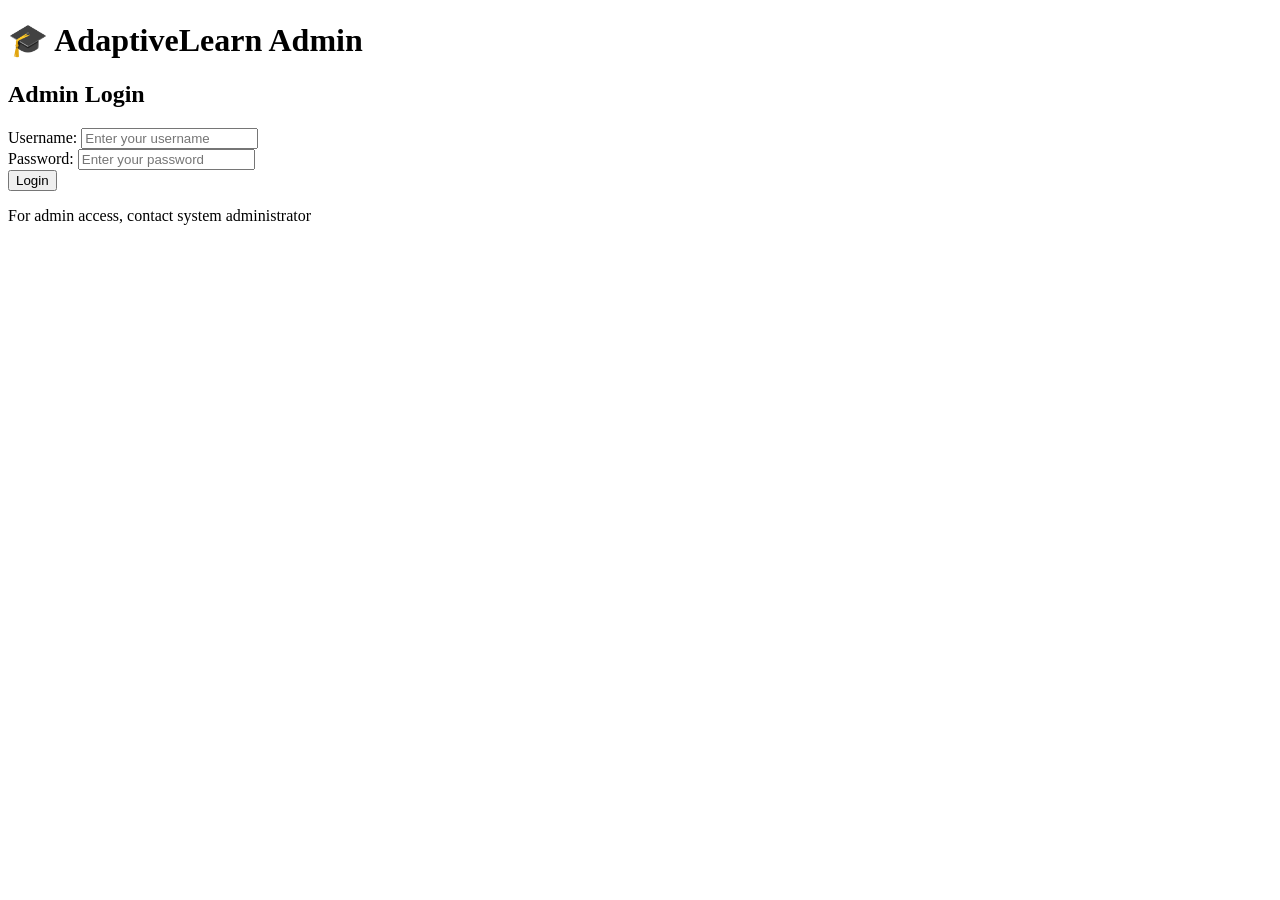
==== frontend/admin.html @ f17b7a79 "Initial clean version v2" ====
<!DOCTYPE html>
<html lang="en">
<head>
    <meta charset="UTF-8">
    <meta name="viewport" content="width=device-width, initial-scale=1.0">
    <title>Admin Dashboard - AdaptiveLearn</title>
    <link rel="stylesheet" href="../css/admin-style.css">
</head>
<body>
    <div id="adminApp">
        <!-- Login Page -->
        <div id="loginPage" class="login-page">
            <div class="login-container">
                <div class="login-box">
                    <h1>🎓 AdaptiveLearn Admin</h1>
                    <h2>Admin Login</h2>
                    <form onsubmit="handleAdminLogin(event)">
                        <div class="form-group">
                            <label for="adminUsername">Username:</label>
                            <input type="text" id="adminUsername" placeholder="Enter your username" required>
                        </div>
                        <div class="form-group">
                            <label for="adminPassword">Password:</label>
                            <input type="password" id="adminPassword" placeholder="Enter your password" required>
                        </div>
                        <button type="submit" class="btn btn-login">Login</button>
                        <p id="loginError" class="error-message" style="display: none;"></p>
                    </form>
                    <p class="login-footer">For admin access, contact system administrator</p>
                </div>
            </div>
        </div>

        <!-- Dashboard (Hidden until logged in) -->
        <div id="dashboardArea" style="display: none;">
        <!-- Navigation -->
        <nav class="admin-navbar">
            <div class="nav-container">
                <div class="logo">🎓 AdaptiveLearn Admin</div>
                <ul class="nav-menu">
                    <li><a href="#" onclick="navigateTo('dashboard')" class="nav-link">Dashboard</a></li>
                    <li><a href="#" onclick="navigateTo('students')" class="nav-link">Students</a></li>
                    <li><a href="#" onclick="navigateTo('exercises')" class="nav-link">Exercises</a></li>
                    <li><a href="#" onclick="navigateTo('analytics')" class="nav-link">Analytics</a></li>
                    <li><a href="#" onclick="navigateTo('logs')" class="nav-link">Logs</a></li>
                    <li><a href="#" onclick="logout()" class="nav-link logout">Logout</a></li>
                </ul>
            </div>
        </nav>

        <div class="admin-container">
            
            <!-- Dashboard Page -->
            <div id="dashboard" class="admin-page active">
                <h1>Admin Dashboard</h1>
                <div class="stats-grid">
                    <div class="stat-card">
                        <h3>Total Students</h3>
                        <div class="stat-value" id="totalStudents">0</div>
                    </div>
                    <div class="stat-card">
                        <h3>Active Students</h3>
                        <div class="stat-value" id="activeStudents">0</div>
                    </div>
                    <div class="stat-card">
                        <h3>Total Exercises</h3>
                        <div class="stat-value" id="totalExercises">0</div>
                    </div>
                    <div class="stat-card">
                        <h3>Admin Exercises</h3>
                        <div class="stat-value" id="adminExercises">0</div>
                    </div>
                </div>

                <div class="dashboard-grid">
                    <div class="dashboard-section">
                        <h2>Student Mastery Distribution</h2>
                        <div id="masteryChart" class="chart">
                            <div class="bar-item">
                                <span>Excellent (≥70%)</span>
                                <div class="bar"><div class="fill excellent" style="width: 0%"></div></div>
                                <span id="excellentCount">0</span>
                            </div>
                            <div class="bar-item">
                                <span>Good (40-70%)</span>
                                <div class="bar"><div class="fill good" style="width: 0%"></div></div>
                                <span id="goodCount">0</span>
                            </div>
                            <div class="bar-item">
                                <span>Needs Work (<40%)</span>
                                <div class="bar"><div class="fill weak" style="width: 0%"></div></div>
                                <span id="weakCount">0</span>
                            </div>
                        </div>
                    </div>

                    <div class="dashboard-section">
                        <h2>Recent Admin Actions</h2>
                        <div id="recentLogs" class="logs-list">
                            <!-- Logs loaded here -->
                        </div>
                    </div>
                </div>
            </div>

            <!-- Students Management Page -->
            <div id="students" class="admin-page">
                <h1>Student Management</h1>
                
                <button class="btn btn-primary" onclick="showCreateStudentForm()">+ Create Student</button>

                <!-- Create Student Form -->
                <div id="createStudentForm" class="form-modal" style="display:none;">
                    <div class="form-content">
                        <h2>Create New Student</h2>
                        <form onsubmit="handleCreateStudent(event)">
                            <input type="text" id="newUsername" placeholder="Username" required>
                            <input type="email" id="newEmail" placeholder="Email" required>
                            <input type="password" id="newPassword" placeholder="Password" required>
                            <select id="newRole">
                                <option value="student">Student</option>
                                <option value="admin">Admin</option>
                            </select>
                            <button type="submit" class="btn btn-success">Create</button>
                            <button type="button" class="btn btn-secondary" onclick="hideCreateStudentForm()">Cancel</button>
                        </form>
                    </div>
                </div>

                <!-- Students Table -->
                <div class="table-responsive">
                    <table class="data-table">
                        <thead>
                            <tr>
                                <th>ID</th>
                                <th>Username</th>
                                <th>Email</th>
                                <th>Role</th>
                                <th>Status</th>
                                <th>Created</th>
                                <th>Actions</th>
                            </tr>
                        </thead>
                        <tbody id="studentsTableBody">
                            <!-- Students loaded here -->
                        </tbody>
                    </table>
                </div>
            </div>

            <!-- Exercises Management Page -->
            <div id="exercises" class="admin-page">
                <h1>Exercise Management</h1>
                
                <button class="btn btn-primary" onclick="showCreateExerciseForm()">+ Create Exercise</button>

                <!-- Create Exercise Form -->
                <div id="createExerciseForm" class="form-modal" style="display:none;">
                    <div class="form-content large">
                        <h2>Create New Exercise</h2>
                        <form onsubmit="handleCreateExercise(event)">
                            <div class="form-row">
                                <div class="form-group">
                                    <label>Title *</label>
                                    <input type="text" id="exTitle" required>
                                </div>
                                <div class="form-group">
                                    <label>Difficulty *</label>
                                    <select id="exDifficulty" required>
                                        <option value="">-- Select --</option>
                                        <option value="easy">Easy</option>
                                        <option value="medium">Medium</option>
                                        <option value="challenging">Challenging</option>
                                    </select>
                                </div>
                            </div>

                            <div class="form-row">
                                <div class="form-group">
                                    <label>Exercise Type *</label>
                                    <select id="exType" onchange="updateExerciseForm()" required>
                                        <option value="">-- Select --</option>
                                        <option value="mcq">Multiple Choice</option>
                                        <option value="short_answer">Short Answer</option>
                                        <option value="long_answer">Long Answer</option>
                                        <option value="true_false">True/False</option>
                                        <option value="drag_drop">Drag & Drop</option>
                                        <option value="match_lines">Match Lines</option>
                                    </select>
                                </div>
                                <div class="form-group">
                                    <label>Concept *</label>
                                    <select id="exConcept" required>
                                        <option value="">-- Select Concept --</option>
                                    </select>
                                </div>
                            </div>

                            <div class="form-row">
                                <div class="form-group">
                                    <label>Error Type Targeted</label>
                                    <select id="exErrorType">
                                        <option value="">None (General)</option>
                                        <option value="conceptual">Conceptual Errors</option>
                                        <option value="procedural">Procedural Errors</option>
                                        <option value="careless">Careless Errors</option>
                                    </select>
                                </div>
                                <div class="form-group">
                                    <label>
                                        <input type="checkbox" id="exDiagnostic"> Is Diagnostic?
                                    </label>
                                </div>
                            </div>

                            <!-- Dynamic fields based on exercise type -->
                            <div id="dynamicExerciseFields">
                                <!-- Fields injected here -->
                            </div>

                            <button type="submit" class="btn btn-success">Create Exercise</button>
                            <button type="button" class="btn btn-secondary" onclick="hideCreateExerciseForm()">Cancel</button>
                        </form>
                    </div>
                </div>

                <!-- Edit Exercise Modal -->
                <div id="editExerciseForm" class="form-modal" style="display:none;">
                    <div class="form-content large">
                        <h2>Edit Exercise</h2>
                        <form onsubmit="handleEditExercise(event)">
                            <input type="hidden" id="editExId">
                            <div class="form-row">
                                <div class="form-group">
                                    <label>Title *</label>
                                    <input type="text" id="editExTitle" required>
                                </div>
                                <div class="form-group">
                                    <label>Difficulty *</label>
                                    <select id="editExDifficulty" required>
                                        <option value="easy">Easy</option>
                                        <option value="medium">Medium</option>
                                        <option value="challenging">Challenging</option>
                                    </select>
                                </div>
                            </div>
                            <div class="form-row">
                                <div class="form-group">
                                    <label>Error Type Targeted</label>
                                    <select id="editExErrorType">
                                        <option value="">None (General)</option>
                                        <option value="conceptual">Conceptual Errors</option>
                                        <option value="procedural">Procedural Errors</option>
                                        <option value="careless">Careless Errors</option>
                                    </select>
                                </div>
                                <div class="form-group">
                                    <label>
                                        <input type="checkbox" id="editExDiagnostic"> Is Diagnostic?
                                    </label>
                                </div>
                            </div>
                            <div class="form-group">
                                <label>Content JSON</label>
                                <textarea id="editExContentJson" rows="6" style="font-family:monospace;font-size:0.85rem;"></textarea>
                            </div>
                            <button type="submit" class="btn btn-success">Save Changes</button>
                            <button type="button" class="btn btn-secondary" onclick="hideEditExerciseForm()">Cancel</button>
                        </form>
                    </div>
                </div>

                <!-- Exercises Table -->
                <div class="table-responsive">
                    <table class="data-table">
                        <thead>
                            <tr>
                                <th>ID</th>
                                <th>Title</th>
                                <th>Concept</th>
                                <th>Type</th>
                                <th>Difficulty</th>
                                <th>Diagnostic</th>
                                <th>Error Type</th>
                                <th>Active</th>
                                <th>Actions</th>
                            </tr>
                        </thead>
                        <tbody id="exercisesTableBody">
                            <!-- Exercises loaded here -->
                        </tbody>
                    </table>
                </div>
            </div>

            <!-- Analytics Page -->
            <div id="analytics" class="admin-page">
                <h1>System Analytics</h1>
                
                <div class="analytics-grid">
                    <div class="analytics-card">
                        <h2>System Overview</h2>
                        <div class="metric">
                            <span>Total Students</span>
                            <strong id="analyticsStudents">0</strong>
                        </div>
                        <div class="metric">
                            <span>Average Mastery</span>
                            <strong id="analyticsAvgMastery">0%</strong>
                        </div>
                        <div class="metric">
                            <span>Total Exercises</span>
                            <strong id="analyticsExercises">0</strong>
                        </div>
                        <div class="metric">
                            <span>Diagnostic Rate</span>
                            <strong id="analyticsDiagnostic">0%</strong>
                        </div>
                    </div>

                    <div class="analytics-card">
                        <h2>Weakest Concepts</h2>
                        <div id="weakestConceptsList">
                            <!-- Loaded dynamically -->
                        </div>
                    </div>

                    <div class="analytics-card">
                        <h2>Most Common Errors</h2>
                        <div id="commonErrorsList">
                            <!-- Loaded dynamically -->
                        </div>
                    </div>
                </div>
            </div>

            <!-- Logs Page -->
            <div id="logs" class="admin-page">
                <h1>Admin Action Logs</h1>
                
                <div class="logs-filters">
                    <input type="text" id="logSearch" placeholder="Search logs...">
                    <select id="logAction" onchange="filterLogs()">
                        <option value="">All Actions</option>
                        <option value="create_student">Create Student</option>
                        <option value="update_student">Update Student</option>
                        <option value="delete_student">Delete Student</option>
                        <option value="create_exercise">Create Exercise</option>
                        <option value="update_exercise">Update Exercise</option>
                    </select>
                </div>

                <div class="table-responsive">
                    <table class="data-table">
                        <thead>
                            <tr>
                                <th>ID</th>
                                <th>Admin</th>
                                <th>Action</th>
                                <th>Entity</th>
                                <th>Entity ID</th>
                                <th>Timestamp</th>
                                <th>Details</th>
                            </tr>
                        </thead>
                        <tbody id="logsTableBody">
                            <!-- Logs loaded here -->
                        </tbody>
                    </table>
                </div>
            </div>
        </div>
        </div>
    </div>

    <script src="../js/admin-api.js"></script>
    <script src="../js/admin-app.js"></script>
</body>
</html>
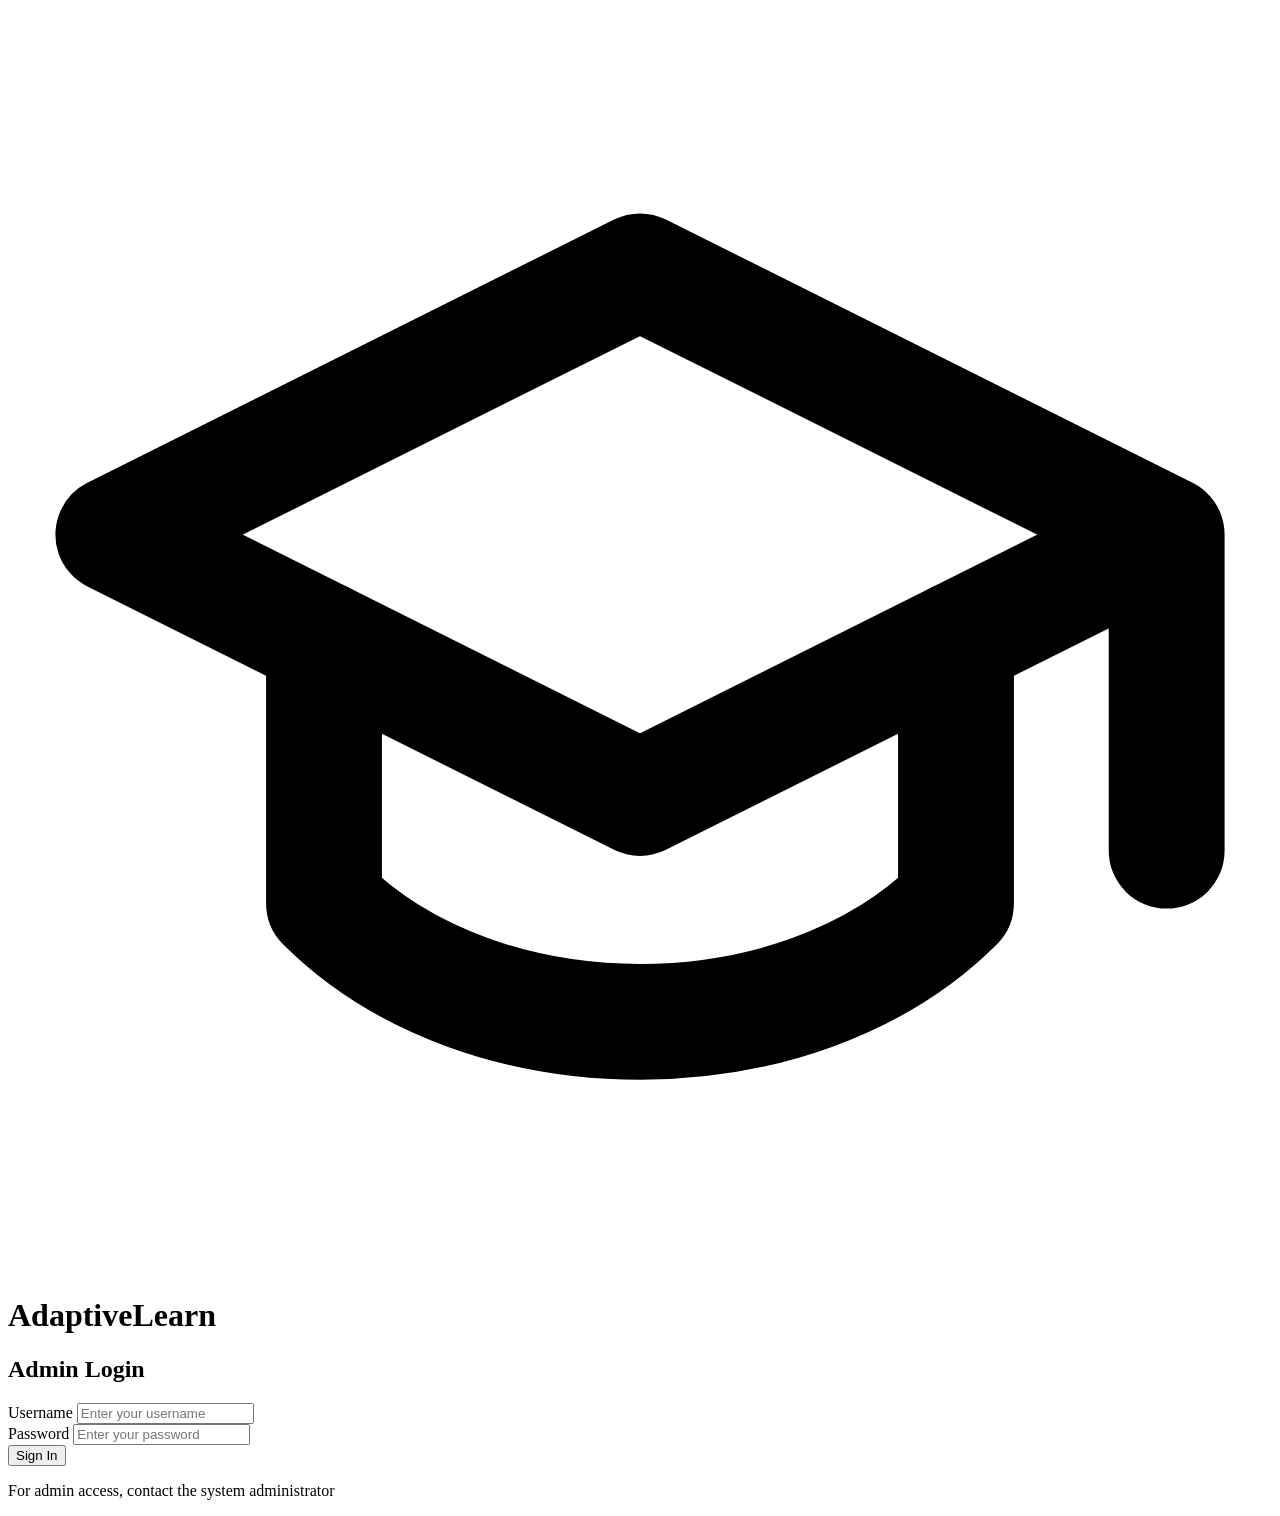
==== commit e20b05fd: "Initial commit — AdaptiveLearn v3" ====
--- a/frontend/admin.html
+++ b/frontend/admin.html
@@ -3,7 +3,9 @@
 <head>
     <meta charset="UTF-8">
     <meta name="viewport" content="width=device-width, initial-scale=1.0">
-    <title>Admin Dashboard - AdaptiveLearn</title>
+    <title>Admin — AdaptiveLearn</title>
+    <link rel="preconnect" href="https://fonts.googleapis.com">
+    <link rel="preconnect" href="https://fonts.gstatic.com" crossorigin>
     <link rel="stylesheet" href="../css/admin-style.css">
 </head>
 <body>
@@ -12,21 +14,28 @@
         <div id="loginPage" class="login-page">
             <div class="login-container">
                 <div class="login-box">
-                    <h1>🎓 AdaptiveLearn Admin</h1>
+                    <div class="login-logo">
+                        <div class="login-logo-mark">
+                            <svg viewBox="0 0 24 24" fill="none" stroke="currentColor" stroke-width="2.2" stroke-linecap="round" stroke-linejoin="round">
+                                <path d="M22 10v6M2 10l10-5 10 5-10 5z"/><path d="M6 12v5c3 3 9 3 12 0v-5"/>
+                            </svg>
+                        </div>
+                        <h1>AdaptiveLearn</h1>
+                    </div>
                     <h2>Admin Login</h2>
                     <form onsubmit="handleAdminLogin(event)">
                         <div class="form-group">
-                            <label for="adminUsername">Username:</label>
+                            <label for="adminUsername">Username</label>
                             <input type="text" id="adminUsername" placeholder="Enter your username" required>
                         </div>
                         <div class="form-group">
-                            <label for="adminPassword">Password:</label>
+                            <label for="adminPassword">Password</label>
                             <input type="password" id="adminPassword" placeholder="Enter your password" required>
                         </div>
-                        <button type="submit" class="btn btn-login">Login</button>
+                        <button type="submit" class="btn btn-login">Sign In</button>
                         <p id="loginError" class="error-message" style="display: none;"></p>
                     </form>
-                    <p class="login-footer">For admin access, contact system administrator</p>
+                    <p class="login-footer">For admin access, contact the system administrator</p>
                 </div>
             </div>
         </div>
@@ -36,23 +45,52 @@
         <!-- Navigation -->
         <nav class="admin-navbar">
             <div class="nav-container">
-                <div class="logo">🎓 AdaptiveLearn Admin</div>
+                <div class="logo">
+                    <span class="logo-mark">
+                        <svg viewBox="0 0 24 24" fill="none" stroke="currentColor" stroke-width="2.2" stroke-linecap="round" stroke-linejoin="round">
+                            <path d="M22 10v6M2 10l10-5 10 5-10 5z"/><path d="M6 12v5c3 3 9 3 12 0v-5"/>
+                        </svg>
+                    </span>
+                    AdaptiveLearn
+                    <span class="logo-badge">Admin</span>
+                </div>
                 <ul class="nav-menu">
-                    <li><a href="#" onclick="navigateTo('dashboard')" class="nav-link">Dashboard</a></li>
-                    <li><a href="#" onclick="navigateTo('students')" class="nav-link">Students</a></li>
-                    <li><a href="#" onclick="navigateTo('exercises')" class="nav-link">Exercises</a></li>
-                    <li><a href="#" onclick="navigateTo('analytics')" class="nav-link">Analytics</a></li>
-                    <li><a href="#" onclick="navigateTo('logs')" class="nav-link">Logs</a></li>
-                    <li><a href="#" onclick="logout()" class="nav-link logout">Logout</a></li>
+                    <li><a href="#" onclick="navigateTo('dashboard')" class="nav-link">
+                        <svg style="width:14px;height:14px;stroke:currentColor;fill:none;stroke-width:2;stroke-linecap:round;stroke-linejoin:round;flex-shrink:0;" viewBox="0 0 24 24"><rect x="3" y="3" width="7" height="7"/><rect x="14" y="3" width="7" height="7"/><rect x="14" y="14" width="7" height="7"/><rect x="3" y="14" width="7" height="7"/></svg>
+                        Dashboard
+                    </a></li>
+                    <li><a href="#" onclick="navigateTo('students')" class="nav-link">
+                        <svg style="width:14px;height:14px;stroke:currentColor;fill:none;stroke-width:2;stroke-linecap:round;stroke-linejoin:round;flex-shrink:0;" viewBox="0 0 24 24"><path d="M17 21v-2a4 4 0 00-4-4H5a4 4 0 00-4 4v2"/><circle cx="9" cy="7" r="4"/><path d="M23 21v-2a4 4 0 00-3-3.87"/><path d="M16 3.13a4 4 0 010 7.75"/></svg>
+                        Students
+                    </a></li>
+                    <li><a href="#" onclick="navigateTo('exercises')" class="nav-link">
+                        <svg style="width:14px;height:14px;stroke:currentColor;fill:none;stroke-width:2;stroke-linecap:round;stroke-linejoin:round;flex-shrink:0;" viewBox="0 0 24 24"><path d="M12 20h9"/><path d="M16.5 3.5a2.121 2.121 0 013 3L7 19l-4 1 1-4 12.5-12.5z"/></svg>
+                        Exercises
+                    </a></li>
+                    <li><a href="#" onclick="navigateTo('analytics')" class="nav-link">
+                        <svg style="width:14px;height:14px;stroke:currentColor;fill:none;stroke-width:2;stroke-linecap:round;stroke-linejoin:round;flex-shrink:0;" viewBox="0 0 24 24"><line x1="18" y1="20" x2="18" y2="10"/><line x1="12" y1="20" x2="12" y2="4"/><line x1="6" y1="20" x2="6" y2="14"/></svg>
+                        Analytics
+                    </a></li>
+                    <li><a href="#" onclick="navigateTo('logs')" class="nav-link">
+                        <svg style="width:14px;height:14px;stroke:currentColor;fill:none;stroke-width:2;stroke-linecap:round;stroke-linejoin:round;flex-shrink:0;" viewBox="0 0 24 24"><path d="M14 2H6a2 2 0 00-2 2v16a2 2 0 002 2h12a2 2 0 002-2V8z"/><polyline points="14 2 14 8 20 8"/><line x1="16" y1="13" x2="8" y2="13"/><line x1="16" y1="17" x2="8" y2="17"/><polyline points="10 9 9 9 8 9"/></svg>
+                        Logs
+                    </a></li>
+                    <li><a href="#" onclick="logout()" class="nav-link logout">
+                        <svg style="width:14px;height:14px;stroke:currentColor;fill:none;stroke-width:2;stroke-linecap:round;stroke-linejoin:round;flex-shrink:0;" viewBox="0 0 24 24"><path d="M9 21H5a2 2 0 01-2-2V5a2 2 0 012-2h4"/><polyline points="16 17 21 12 16 7"/><line x1="21" y1="12" x2="9" y2="12"/></svg>
+                        Logout
+                    </a></li>
                 </ul>
             </div>
         </nav>
 
         <div class="admin-container">
-            
+
             <!-- Dashboard Page -->
             <div id="dashboard" class="admin-page active">
-                <h1>Admin Dashboard</h1>
+                <h1>
+                    <svg class="page-icon" viewBox="0 0 24 24"><rect x="3" y="3" width="7" height="7"/><rect x="14" y="3" width="7" height="7"/><rect x="14" y="14" width="7" height="7"/><rect x="3" y="14" width="7" height="7"/></svg>
+                    Admin Dashboard
+                </h1>
                 <div class="stats-grid">
                     <div class="stat-card">
                         <h3>Total Students</h3>
@@ -74,7 +112,7 @@
 
                 <div class="dashboard-grid">
                     <div class="dashboard-section">
-                        <h2>Student Mastery Distribution</h2>
+                        <h2>Répartition Maîtrise Étudiants</h2>
                         <div id="masteryChart" class="chart">
                             <div class="bar-item">
                                 <span>Excellent (≥70%)</span>
@@ -82,12 +120,12 @@
                                 <span id="excellentCount">0</span>
                             </div>
                             <div class="bar-item">
-                                <span>Good (40-70%)</span>
+                                <span>Bon (40-70%)</span>
                                 <div class="bar"><div class="fill good" style="width: 0%"></div></div>
                                 <span id="goodCount">0</span>
                             </div>
                             <div class="bar-item">
-                                <span>Needs Work (<40%)</span>
+                                <span>À améliorer (&lt;40%)</span>
                                 <div class="bar"><div class="fill weak" style="width: 0%"></div></div>
                                 <span id="weakCount">0</span>
                             </div>
@@ -95,37 +133,39 @@
                     </div>
 
                     <div class="dashboard-section">
-                        <h2>Recent Admin Actions</h2>
-                        <div id="recentLogs" class="logs-list">
-                            <!-- Logs loaded here -->
-                        </div>
-                    </div>
+                        <h2>Actions Admin Récentes</h2>
+                        <div id="recentLogs" class="logs-list"></div>
+                    </div>
+                </div>
+
+                <!-- Quick Diagnostic Stats -->
+                <div class="dashboard-section full-width" style="margin-top:1.5rem;">
+                    <h2>
+                        <svg style="width:16px;height:16px;stroke:currentColor;fill:none;stroke-width:2;stroke-linecap:round;stroke-linejoin:round;color:var(--text-tertiary);" viewBox="0 0 24 24"><line x1="18" y1="20" x2="18" y2="10"/><line x1="12" y1="20" x2="12" y2="4"/><line x1="6" y1="20" x2="6" y2="14"/></svg>
+                        Statistiques Diagnostiques Rapides
+                    </h2>
+                    <div style="display:flex;align-items:center;gap:1rem;margin-bottom:1rem;flex-wrap:wrap;">
+                        <label style="font-weight:600;font-size:0.85rem;color:var(--text-secondary);">Test (Séquence) :</label>
+                        <select id="dashSeqSelect" onchange="loadDashSeqStats()" style="padding:.4rem .8rem;border-radius:8px;border:1.5px solid var(--border);min-width:240px;font-family:inherit;font-size:0.875rem;">
+                            <option value="">— Sélectionner un test —</option>
+                        </select>
+                    </div>
+                    <div id="dashSeqStats" style="display:none;"></div>
+                    <div id="dashSeqNoData" style="display:none;color:var(--text-tertiary);font-style:italic;font-size:0.875rem;">Aucune donnée disponible pour ce test.</div>
                 </div>
             </div>
 
             <!-- Students Management Page -->
             <div id="students" class="admin-page">
-                <h1>Student Management</h1>
-                
-                <button class="btn btn-primary" onclick="showCreateStudentForm()">+ Create Student</button>
-
-                <!-- Create Student Form -->
-                <div id="createStudentForm" class="form-modal" style="display:none;">
-                    <div class="form-content">
-                        <h2>Create New Student</h2>
-                        <form onsubmit="handleCreateStudent(event)">
-                            <input type="text" id="newUsername" placeholder="Username" required>
-                            <input type="email" id="newEmail" placeholder="Email" required>
-                            <input type="password" id="newPassword" placeholder="Password" required>
-                            <select id="newRole">
-                                <option value="student">Student</option>
-                                <option value="admin">Admin</option>
-                            </select>
-                            <button type="submit" class="btn btn-success">Create</button>
-                            <button type="button" class="btn btn-secondary" onclick="hideCreateStudentForm()">Cancel</button>
-                        </form>
-                    </div>
-                </div>
+                <h1>
+                    <svg class="page-icon" viewBox="0 0 24 24"><path d="M17 21v-2a4 4 0 00-4-4H5a4 4 0 00-4 4v2"/><circle cx="9" cy="7" r="4"/><path d="M23 21v-2a4 4 0 00-3-3.87"/><path d="M16 3.13a4 4 0 010 7.75"/></svg>
+                    Student Management
+                </h1>
+
+                <button class="btn btn-primary" onclick="showCreateStudentForm()">
+                    <svg style="width:14px;height:14px;stroke:white;fill:none;stroke-width:2.5;stroke-linecap:round;stroke-linejoin:round;" viewBox="0 0 24 24"><line x1="12" y1="5" x2="12" y2="19"/><line x1="5" y1="12" x2="19" y2="12"/></svg>
+                    Create Student
+                </button>
 
                 <!-- Students Table -->
                 <div class="table-responsive">
@@ -135,140 +175,29 @@
                                 <th>ID</th>
                                 <th>Username</th>
                                 <th>Email</th>
+                                <th>Classe</th>
                                 <th>Role</th>
                                 <th>Status</th>
                                 <th>Created</th>
                                 <th>Actions</th>
                             </tr>
                         </thead>
-                        <tbody id="studentsTableBody">
-                            <!-- Students loaded here -->
-                        </tbody>
+                        <tbody id="studentsTableBody"></tbody>
                     </table>
                 </div>
             </div>
 
             <!-- Exercises Management Page -->
             <div id="exercises" class="admin-page">
-                <h1>Exercise Management</h1>
-                
-                <button class="btn btn-primary" onclick="showCreateExerciseForm()">+ Create Exercise</button>
-
-                <!-- Create Exercise Form -->
-                <div id="createExerciseForm" class="form-modal" style="display:none;">
-                    <div class="form-content large">
-                        <h2>Create New Exercise</h2>
-                        <form onsubmit="handleCreateExercise(event)">
-                            <div class="form-row">
-                                <div class="form-group">
-                                    <label>Title *</label>
-                                    <input type="text" id="exTitle" required>
-                                </div>
-                                <div class="form-group">
-                                    <label>Difficulty *</label>
-                                    <select id="exDifficulty" required>
-                                        <option value="">-- Select --</option>
-                                        <option value="easy">Easy</option>
-                                        <option value="medium">Medium</option>
-                                        <option value="challenging">Challenging</option>
-                                    </select>
-                                </div>
-                            </div>
-
-                            <div class="form-row">
-                                <div class="form-group">
-                                    <label>Exercise Type *</label>
-                                    <select id="exType" onchange="updateExerciseForm()" required>
-                                        <option value="">-- Select --</option>
-                                        <option value="mcq">Multiple Choice</option>
-                                        <option value="short_answer">Short Answer</option>
-                                        <option value="long_answer">Long Answer</option>
-                                        <option value="true_false">True/False</option>
-                                        <option value="drag_drop">Drag & Drop</option>
-                                        <option value="match_lines">Match Lines</option>
-                                    </select>
-                                </div>
-                                <div class="form-group">
-                                    <label>Concept *</label>
-                                    <select id="exConcept" required>
-                                        <option value="">-- Select Concept --</option>
-                                    </select>
-                                </div>
-                            </div>
-
-                            <div class="form-row">
-                                <div class="form-group">
-                                    <label>Error Type Targeted</label>
-                                    <select id="exErrorType">
-                                        <option value="">None (General)</option>
-                                        <option value="conceptual">Conceptual Errors</option>
-                                        <option value="procedural">Procedural Errors</option>
-                                        <option value="careless">Careless Errors</option>
-                                    </select>
-                                </div>
-                                <div class="form-group">
-                                    <label>
-                                        <input type="checkbox" id="exDiagnostic"> Is Diagnostic?
-                                    </label>
-                                </div>
-                            </div>
-
-                            <!-- Dynamic fields based on exercise type -->
-                            <div id="dynamicExerciseFields">
-                                <!-- Fields injected here -->
-                            </div>
-
-                            <button type="submit" class="btn btn-success">Create Exercise</button>
-                            <button type="button" class="btn btn-secondary" onclick="hideCreateExerciseForm()">Cancel</button>
-                        </form>
-                    </div>
-                </div>
-
-                <!-- Edit Exercise Modal -->
-                <div id="editExerciseForm" class="form-modal" style="display:none;">
-                    <div class="form-content large">
-                        <h2>Edit Exercise</h2>
-                        <form onsubmit="handleEditExercise(event)">
-                            <input type="hidden" id="editExId">
-                            <div class="form-row">
-                                <div class="form-group">
-                                    <label>Title *</label>
-                                    <input type="text" id="editExTitle" required>
-                                </div>
-                                <div class="form-group">
-                                    <label>Difficulty *</label>
-                                    <select id="editExDifficulty" required>
-                                        <option value="easy">Easy</option>
-                                        <option value="medium">Medium</option>
-                                        <option value="challenging">Challenging</option>
-                                    </select>
-                                </div>
-                            </div>
-                            <div class="form-row">
-                                <div class="form-group">
-                                    <label>Error Type Targeted</label>
-                                    <select id="editExErrorType">
-                                        <option value="">None (General)</option>
-                                        <option value="conceptual">Conceptual Errors</option>
-                                        <option value="procedural">Procedural Errors</option>
-                                        <option value="careless">Careless Errors</option>
-                                    </select>
-                                </div>
-                                <div class="form-group">
-                                    <label>
-                                        <input type="checkbox" id="editExDiagnostic"> Is Diagnostic?
-                                    </label>
-                                </div>
-                            </div>
-                            <div class="form-group">
-                                <label>Content JSON</label>
-                                <textarea id="editExContentJson" rows="6" style="font-family:monospace;font-size:0.85rem;"></textarea>
-                            </div>
-                            <button type="submit" class="btn btn-success">Save Changes</button>
-                            <button type="button" class="btn btn-secondary" onclick="hideEditExerciseForm()">Cancel</button>
-                        </form>
-                    </div>
-                </div>
+                <h1>
+                    <svg class="page-icon" viewBox="0 0 24 24"><path d="M12 20h9"/><path d="M16.5 3.5a2.121 2.121 0 013 3L7 19l-4 1 1-4 12.5-12.5z"/></svg>
+                    Exercise Management
+                </h1>
+
+                <button class="btn btn-primary" onclick="showCreateExerciseForm()">
+                    <svg style="width:14px;height:14px;stroke:white;fill:none;stroke-width:2.5;stroke-linecap:round;stroke-linejoin:round;" viewBox="0 0 24 24"><line x1="12" y1="5" x2="12" y2="19"/><line x1="5" y1="12" x2="19" y2="12"/></svg>
+                    Create Exercise
+                </button>
 
                 <!-- Exercises Table -->
                 <div class="table-responsive">
@@ -286,58 +215,71 @@
                                 <th>Actions</th>
                             </tr>
                         </thead>
-                        <tbody id="exercisesTableBody">
-                            <!-- Exercises loaded here -->
-                        </tbody>
+                        <tbody id="exercisesTableBody"></tbody>
                     </table>
                 </div>
             </div>
 
             <!-- Analytics Page -->
             <div id="analytics" class="admin-page">
-                <h1>System Analytics</h1>
-                
-                <div class="analytics-grid">
-                    <div class="analytics-card">
-                        <h2>System Overview</h2>
-                        <div class="metric">
-                            <span>Total Students</span>
-                            <strong id="analyticsStudents">0</strong>
-                        </div>
-                        <div class="metric">
-                            <span>Average Mastery</span>
-                            <strong id="analyticsAvgMastery">0%</strong>
-                        </div>
-                        <div class="metric">
-                            <span>Total Exercises</span>
-                            <strong id="analyticsExercises">0</strong>
-                        </div>
-                        <div class="metric">
-                            <span>Diagnostic Rate</span>
-                            <strong id="analyticsDiagnostic">0%</strong>
-                        </div>
-                    </div>
-
-                    <div class="analytics-card">
-                        <h2>Weakest Concepts</h2>
-                        <div id="weakestConceptsList">
-                            <!-- Loaded dynamically -->
-                        </div>
-                    </div>
-
-                    <div class="analytics-card">
-                        <h2>Most Common Errors</h2>
-                        <div id="commonErrorsList">
-                            <!-- Loaded dynamically -->
-                        </div>
-                    </div>
-                </div>
+                <h1>
+                    <svg class="page-icon" viewBox="0 0 24 24"><polyline points="22 12 18 12 15 21 9 3 6 12 2 12"/></svg>
+                    Analytics
+                </h1>
+
+                <!-- Tab navigation -->
+                <div class="analytics-tabs">
+                    <button class="atab active" id="atab-group" onclick="switchAnalyticsTab('group')">
+                        <svg class="tab-icon" viewBox="0 0 24 24" fill="none" stroke="currentColor" stroke-width="2" stroke-linecap="round" stroke-linejoin="round"><line x1="18" y1="20" x2="18" y2="10"/><line x1="12" y1="20" x2="12" y2="4"/><line x1="6" y1="20" x2="6" y2="14"/></svg>
+                        Analyse de Groupe
+                    </button>
+                    <button class="atab" id="atab-students" onclick="switchAnalyticsTab('students')">
+                        <svg class="tab-icon" viewBox="0 0 24 24" fill="none" stroke="currentColor" stroke-width="2" stroke-linecap="round" stroke-linejoin="round"><path d="M17 21v-2a4 4 0 00-4-4H5a4 4 0 00-4 4v2"/><circle cx="9" cy="7" r="4"/><path d="M23 21v-2a4 4 0 00-3-3.87"/><path d="M16 3.13a4 4 0 010 7.75"/></svg>
+                        Vue des Étudiants
+                    </button>
+                </div>
+
+                <!-- Tab 1: Group Diagnostic Analysis -->
+                <div id="analyticsTabGroup" class="analytics-tab-content">
+                    <div style="display:flex;align-items:center;gap:1rem;margin-bottom:1rem;flex-wrap:wrap;">
+                        <label style="font-weight:600;font-size:0.85rem;color:var(--text-secondary);">Classe :</label>
+                        <select id="groupClasseSelect" onchange="onAnalyticsClasseChange()" style="padding:.45rem .9rem;border-radius:8px;border:1.5px solid var(--border);min-width:160px;font-family:inherit;font-size:0.875rem;">
+                            <option value="">— Toutes les classes —</option>
+                        </select>
+                    </div>
+                    <div style="display:flex;align-items:center;gap:1rem;margin-bottom:1.25rem;flex-wrap:wrap;">
+                        <label style="font-weight:600;font-size:0.85rem;color:var(--text-secondary);">Test (Séquence) :</label>
+                        <select id="groupSeqSelect" onchange="loadGroupSequenceStats()" style="padding:.45rem .9rem;border-radius:8px;border:1.5px solid var(--border);min-width:240px;font-family:inherit;font-size:0.875rem;">
+                            <option value="">— Sélectionner un test —</option>
+                        </select>
+                        <span id="groupStatsLoading" style="display:none;color:var(--primary);font-style:italic;font-size:0.85rem;">Chargement…</span>
+                    </div>
+                    <div id="groupStatsContent"></div>
+                    <div id="groupStatsEmpty" style="display:none;color:var(--text-tertiary);font-style:italic;padding:1rem 0;font-size:0.875rem;">Aucune donnée disponible pour ce test.</div>
+                </div>
+
+                <!-- Tab 2: Students Overview -->
+                <div id="analyticsTabStudents" class="analytics-tab-content" style="display:none;">
+                    <div style="display:flex;align-items:center;gap:1rem;margin-bottom:1rem;flex-wrap:wrap;">
+                        <label style="font-weight:600;font-size:0.85rem;color:var(--text-secondary);">Classe :</label>
+                        <select id="studentsClasseSelect" onchange="onStudentsClasseChange()" style="padding:.45rem .9rem;border-radius:8px;border:1.5px solid var(--border);min-width:160px;font-family:inherit;font-size:0.875rem;">
+                            <option value="">— Toutes les classes —</option>
+                        </select>
+                    </div>
+                    <div id="studentsOverviewContent">
+                        <p style="color:var(--text-tertiary);font-style:italic;font-size:0.875rem;">Cliquez sur "Vue des Étudiants" pour charger les données.</p>
+                    </div>
+                </div>
+
             </div>
 
             <!-- Logs Page -->
             <div id="logs" class="admin-page">
-                <h1>Admin Action Logs</h1>
-                
+                <h1>
+                    <svg class="page-icon" viewBox="0 0 24 24"><path d="M14 2H6a2 2 0 00-2 2v16a2 2 0 002 2h12a2 2 0 002-2V8z"/><polyline points="14 2 14 8 20 8"/><line x1="16" y1="13" x2="8" y2="13"/><line x1="16" y1="17" x2="8" y2="17"/></svg>
+                    Admin Action Logs
+                </h1>
+
                 <div class="logs-filters">
                     <input type="text" id="logSearch" placeholder="Search logs...">
                     <select id="logAction" onchange="filterLogs()">
@@ -363,13 +305,159 @@
                                 <th>Details</th>
                             </tr>
                         </thead>
-                        <tbody id="logsTableBody">
-                            <!-- Logs loaded here -->
-                        </tbody>
+                        <tbody id="logsTableBody"></tbody>
                     </table>
                 </div>
             </div>
         </div>
+        </div>
+    </div>
+
+    <!-- ═══════════════════════════════════════════════════════════
+         MODAUX — placés directement sous <body> pour que
+         position:fixed soit toujours ancré au viewport, sans
+         être piégé dans un stacking context créé par les
+         animations CSS des .admin-page parents.
+         ═══════════════════════════════════════════════════════════ -->
+
+    <!-- Student Detail Modal -->
+    <div id="studentDetailModal" class="modal" style="display:none;">
+        <div class="modal-content large-modal">
+            <span class="close" onclick="closeStudentDetail()">&times;</span>
+            <h2 id="studentDetailName" style="margin-bottom:1.5rem;"></h2>
+            <div id="studentDetailContent"></div>
+        </div>
+    </div>
+
+    <!-- Create Student Modal -->
+    <div id="createStudentForm" class="form-modal" style="display:none;">
+        <div class="form-content">
+            <h2>Create New Student</h2>
+            <form onsubmit="handleCreateStudent(event)">
+                <input type="text" id="newUsername" placeholder="Username" required>
+                <input type="email" id="newEmail" placeholder="Email" required>
+                <input type="password" id="newPassword" placeholder="Password" required>
+                <input type="text" id="newClasse" placeholder="Classe (ex: TCS1, 1BAC-A…)">
+                <select id="newRole">
+                    <option value="student">Student</option>
+                    <option value="admin">Admin</option>
+                </select>
+                <button type="submit" class="btn btn-success">Create</button>
+                <button type="button" class="btn btn-secondary" onclick="hideCreateStudentForm()">Cancel</button>
+            </form>
+        </div>
+    </div>
+
+    <!-- Create Exercise Modal -->
+    <div id="createExerciseForm" class="form-modal" style="display:none;">
+        <div class="form-content large">
+            <h2>Create New Exercise</h2>
+            <form onsubmit="handleCreateExercise(event)">
+                <div class="form-row">
+                    <div class="form-group">
+                        <label>Title *</label>
+                        <input type="text" id="exTitle" required>
+                    </div>
+                    <div class="form-group">
+                        <label>Difficulty *</label>
+                        <select id="exDifficulty" required>
+                            <option value="">-- Select --</option>
+                            <option value="easy">Easy</option>
+                            <option value="medium">Medium</option>
+                            <option value="challenging">Challenging</option>
+                        </select>
+                    </div>
+                </div>
+
+                <div class="form-row">
+                    <div class="form-group">
+                        <label>Exercise Type *</label>
+                        <select id="exType" onchange="updateExerciseForm()" required>
+                            <option value="">-- Select --</option>
+                            <option value="mcq">Multiple Choice</option>
+                            <option value="short_answer">Short Answer</option>
+                            <option value="long_answer">Long Answer</option>
+                            <option value="true_false">True/False</option>
+                            <option value="drag_drop">Drag &amp; Drop</option>
+                            <option value="match_lines">Match Lines</option>
+                        </select>
+                    </div>
+                    <div class="form-group">
+                        <label>Concept *</label>
+                        <select id="exConcept" required>
+                            <option value="">-- Select Concept --</option>
+                        </select>
+                    </div>
+                </div>
+
+                <div class="form-row">
+                    <div class="form-group">
+                        <label>Error Type Targeted</label>
+                        <select id="exErrorType">
+                            <option value="">None (General)</option>
+                            <option value="conceptual">Conceptual Errors</option>
+                            <option value="procedural">Procedural Errors</option>
+                            <option value="careless">Careless Errors</option>
+                        </select>
+                    </div>
+                    <div class="form-group">
+                        <label style="flex-direction:row;align-items:center;gap:0.5rem;text-transform:none;letter-spacing:0;">
+                            <input type="checkbox" id="exDiagnostic"> Is Diagnostic?
+                        </label>
+                    </div>
+                </div>
+
+                <div id="dynamicExerciseFields"></div>
+
+                <button type="submit" class="btn btn-success">Create Exercise</button>
+                <button type="button" class="btn btn-secondary" onclick="hideCreateExerciseForm()">Cancel</button>
+            </form>
+        </div>
+    </div>
+
+    <!-- Edit Exercise Modal -->
+    <div id="editExerciseForm" class="form-modal" style="display:none;">
+        <div class="form-content large">
+            <h2>Edit Exercise</h2>
+            <form onsubmit="handleEditExercise(event)">
+                <input type="hidden" id="editExId">
+                <div class="form-row">
+                    <div class="form-group">
+                        <label>Title *</label>
+                        <input type="text" id="editExTitle" required>
+                    </div>
+                    <div class="form-group">
+                        <label>Difficulty *</label>
+                        <select id="editExDifficulty" required>
+                            <option value="easy">Easy</option>
+                            <option value="medium">Medium</option>
+                            <option value="challenging">Challenging</option>
+                        </select>
+                    </div>
+                </div>
+                <div class="form-row">
+                    <div class="form-group">
+                        <label>Error Type Targeted</label>
+                        <select id="editExErrorType">
+                            <option value="">None (General)</option>
+                            <option value="conceptual">Conceptual Errors</option>
+                            <option value="procedural">Procedural Errors</option>
+                            <option value="careless">Careless Errors</option>
+                        </select>
+                    </div>
+                    <div class="form-group">
+                        <label style="flex-direction:row;align-items:center;gap:0.5rem;text-transform:none;letter-spacing:0;">
+                            <input type="checkbox" id="editExDiagnostic"> Is Diagnostic?
+                        </label>
+                    </div>
+                </div>
+                <div class="form-group">
+                    <label>Content JSON</label>
+                    <textarea id="editExContentJson" rows="6" style="font-family:monospace;font-size:0.85rem;"></textarea>
+                </div>
+                <button type="submit" class="btn btn-success">Save Changes</button>
+                <button type="button" class="btn btn-secondary" onclick="hideEditExerciseForm()">Cancel</button>
+            </form>
         </div>
     </div>
 
